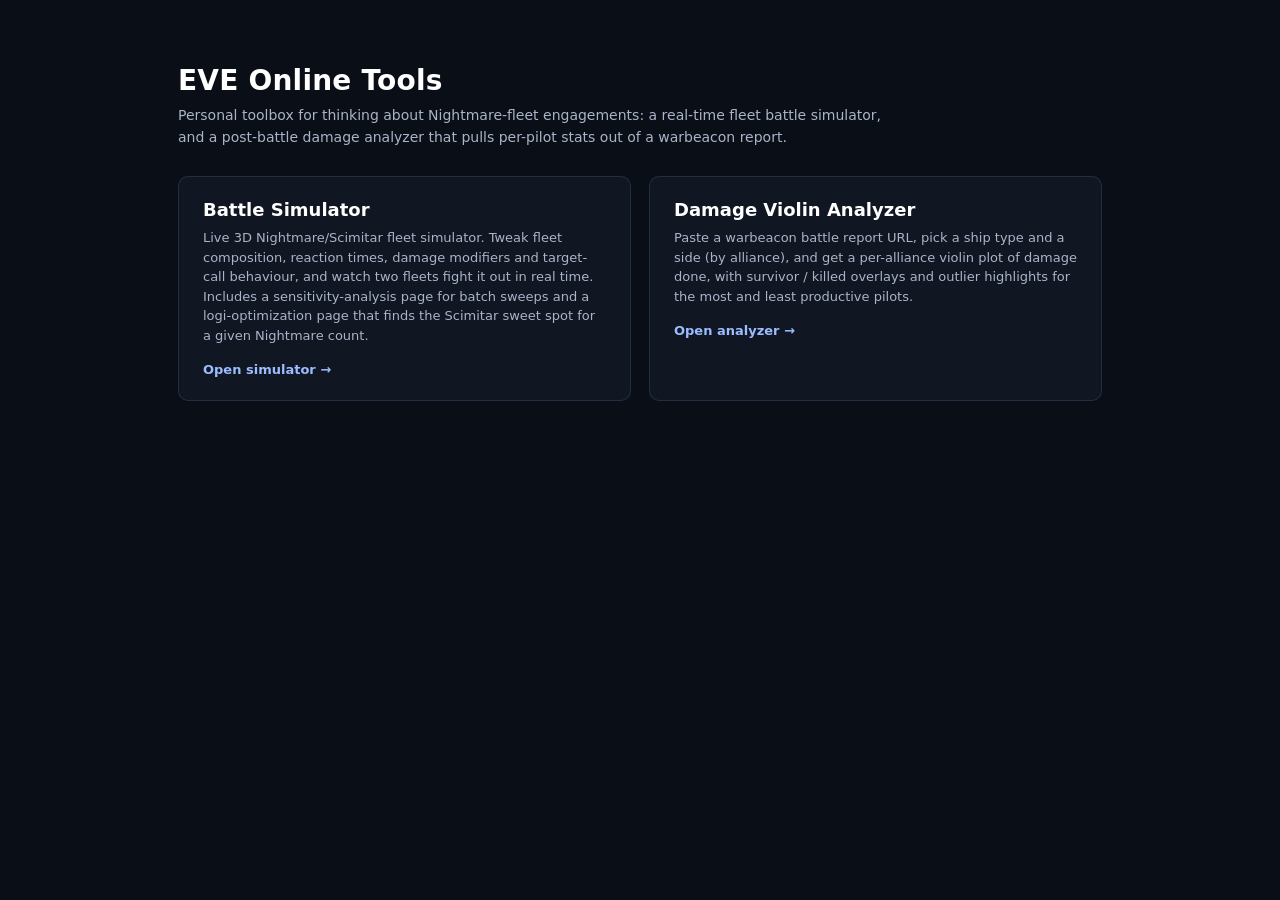
==== projects/eve-tools/index.html @ 77d0e672 "Add personal site; move EVE Tools to /projects/eve-tools/ New root pages (index, research, tutoring," ====
<!doctype html>
<html lang="en">
  <head>
    <meta charset="utf-8" />
    <meta name="viewport" content="width=device-width, initial-scale=1" />
    <title>EVE Tools - jamiesonpa</title>
    <link rel="stylesheet" href="style.css" />
  </head>
  <body class="landing-body">
    <div class="landing-shell">
      <header class="landing-header">
        <h1>EVE Online Tools</h1>
        <p class="landing-blurb">
          Personal toolbox for thinking about Nightmare-fleet engagements:
          a real-time fleet battle simulator, and a post-battle damage
          analyzer that pulls per-pilot stats out of a warbeacon report.
        </p>
      </header>

      <nav class="landing-cards">
        <a class="landing-card" href="simulator.html">
          <h2>Battle Simulator</h2>
          <p>
            Live 3D Nightmare/Scimitar fleet simulator. Tweak fleet
            composition, reaction times, damage modifiers and target-call
            behaviour, and watch two fleets fight it out in real time.
            Includes a sensitivity-analysis page for batch sweeps and
            a logi-optimization page that finds the Scimitar sweet spot
            for a given Nightmare count.
          </p>
          <span class="landing-cta">Open simulator &rarr;</span>
        </a>

        <a class="landing-card" href="analyzer.html">
          <h2>Damage Violin Analyzer</h2>
          <p>
            Paste a warbeacon battle report URL, pick a ship type and a
            side (by alliance), and get a per-alliance violin plot of
            damage done, with survivor / killed overlays and outlier
            highlights for the most and least productive pilots.
          </p>
          <span class="landing-cta">Open analyzer &rarr;</span>
        </a>
      </nav>
    </div>
  </body>
</html>
---- projects/eve-tools/style.css ----
* {
  box-sizing: border-box;
}

html,
body {
  margin: 0;
  padding: 0;
  width: 100%;
  height: 100%;
  background: #000;
  color: #cfd6e4;
  font-family: "Segoe UI", Roboto, Inter, system-ui, sans-serif;
  overflow: hidden;
}

#view {
  display: block;
  width: 100vw;
  height: 100vh;
  position: fixed;
  inset: 0;
  z-index: 0;
}

.hud-panel {
  position: fixed;
  z-index: 10;
  background: rgba(8, 12, 20, 0.72);
  backdrop-filter: blur(6px);
  -webkit-backdrop-filter: blur(6px);
  border: 1px solid rgba(120, 150, 200, 0.18);
  border-radius: 8px;
  padding: 10px 14px;
  font-size: 13px;
  line-height: 1.4;
  user-select: none;
}

.hud-panel.small {
  font-size: 11px;
  opacity: 0.8;
}

#hud-top-left {
  top: 12px;
  left: 12px;
  min-width: 220px;
}

#hud-bottom-right {
  bottom: 12px;
  right: 12px;
}

.row {
  display: flex;
  align-items: center;
  gap: 8px;
  margin: 3px 0;
}

.title {
  font-weight: 600;
  font-size: 14px;
  margin-bottom: 4px;
  color: #fff;
}

.green {
  color: #5dd17a;
  font-variant-numeric: tabular-nums;
}

.red {
  color: #f06464;
  font-variant-numeric: tabular-nums;
}

.sep {
  color: #50607a;
}

button,
select {
  background: rgba(40, 50, 70, 0.9);
  color: #e6ecf6;
  border: 1px solid rgba(120, 150, 200, 0.25);
  border-radius: 4px;
  padding: 3px 8px;
  font: inherit;
  cursor: pointer;
}

button:hover,
select:hover {
  background: rgba(60, 80, 110, 0.95);
}

#result-banner {
  position: fixed;
  z-index: 20;
  top: 50%;
  left: 50%;
  transform: translate(-50%, -50%);
  padding: 18px 36px;
  font-size: 28px;
  font-weight: 700;
  border-radius: 12px;
  background: rgba(0, 0, 0, 0.7);
  border: 2px solid rgba(255, 255, 255, 0.15);
  text-align: center;
  pointer-events: none;
}

#result-banner.green {
  color: #7df09a;
  border-color: rgba(125, 240, 154, 0.4);
}

#result-banner.red {
  color: #ff8080;
  border-color: rgba(255, 128, 128, 0.4);
}

.hidden {
  display: none !important;
}

/* --- Per-team roster panels --------------------------------------------- */
.roster-panel {
  position: fixed;
  top: 150px;
  bottom: 50px;
  width: 200px;
  z-index: 9;
  background: rgba(8, 12, 20, 0.72);
  backdrop-filter: blur(6px);
  -webkit-backdrop-filter: blur(6px);
  border: 1px solid rgba(120, 150, 200, 0.18);
  border-radius: 8px;
  padding: 8px 6px 8px 8px;
  display: flex;
  flex-direction: column;
  font-size: 12px;
  user-select: none;
}

#green-roster {
  left: 12px;
}
#red-roster {
  right: 12px;
}

.roster-title {
  font-weight: 600;
  font-size: 13px;
  padding-bottom: 4px;
  border-bottom: 1px solid rgba(120, 150, 200, 0.18);
  margin-bottom: 4px;
}

.fleet-config {
  margin-bottom: 5px;
  padding-bottom: 5px;
  border-bottom: 1px dashed rgba(120, 150, 200, 0.12);
}
.btn-match-fleet {
  width: 100%;
  margin-bottom: 6px;
  padding: 3px 6px;
  font-size: 11px;
  text-align: center;
}
.cfg-label {
  font-size: 10px;
  opacity: 0.7;
  margin-bottom: 3px;
}
/* Collapsible section wrapping a group of cfg-rows. Uses native <details>
   so the open/closed state is keyboard-accessible without JS, but with a
   custom disclosure arrow that matches the existing label styling. */
.cfg-section {
  margin-bottom: 4px;
}
.cfg-section[open] {
  margin-bottom: 6px;
}
.cfg-section > summary {
  font-size: 10px;
  opacity: 0.7;
  margin-bottom: 3px;
  padding: 1px 0;
  cursor: pointer;
  user-select: none;
  list-style: none;
}
.cfg-section > summary::-webkit-details-marker {
  display: none;
}
.cfg-section > summary::before {
  content: "\25B8";
  display: inline-block;
  width: 10px;
  font-size: 9px;
  opacity: 0.65;
  transition: transform 0.1s ease-out;
}
.cfg-section[open] > summary::before {
  transform: rotate(90deg);
}
.cfg-section > summary:hover {
  opacity: 0.95;
}
/* Sub-headings inside a multi-block section (e.g. each reaction kind under
   the combined "Reactions" group). */
.cfg-sublabel {
  font-size: 9px;
  opacity: 0.55;
  margin-top: 2px;
  margin-bottom: 2px;
  padding-left: 10px;
}
.cfg-row {
  display: flex;
  align-items: center;
  gap: 4px;
}
.cfg-row label {
  font-size: 10px;
  opacity: 0.6;
  width: 22px;
  text-align: right;
}
.cfg-input {
  width: 52px;
  background: rgba(40, 50, 70, 0.9);
  color: #e6ecf6;
  border: 1px solid rgba(120, 150, 200, 0.25);
  border-radius: 3px;
  padding: 1px 4px;
  font: inherit;
  font-size: 11px;
}
.cfg-input:focus {
  outline: none;
  border-color: rgba(255, 208, 0, 0.5);
}
/* Boolean toggle rows: the checkbox sits at its native size next to a
   wider, left-aligned text label (no fixed-width right-aligned label like
   the numeric "min/max" rows). The general .cfg-input width is overridden
   so the checkbox isn't stretched into a giant box. */
.cfg-row.cfg-checkbox {
  margin-top: 2px;
  margin-bottom: 4px;
}
.cfg-row.cfg-checkbox .cfg-input[type="checkbox"] {
  width: auto;
  margin: 0;
  cursor: pointer;
}
.cfg-row.cfg-checkbox label {
  width: auto;
  text-align: left;
  cursor: pointer;
  opacity: 0.85;
}
/* Numeric rows that need a longer-than-22px label (e.g. "survivor" for the
   merge-subfleets threshold). Left-aligns the label and lets it size to
   its text so it stops overlapping the adjacent input. The input keeps
   its standard 52px width via the base .cfg-input rule. */
.cfg-row.cfg-wide-label label {
  width: auto;
  text-align: left;
  padding-right: 4px;
}

/* Per-fleet violin plot of the surviving ships' damage modifiers. Sits
   between the fleet config block and the legend; takes a fixed slice of
   the panel height while the ship list (flex: 1) absorbs whatever is
   left, scrolling internally if needed. */
.violin-panel {
  height: 120px;
  margin: 2px 0 6px 0;
  padding: 0;
  border-bottom: 1px dashed rgba(120, 150, 200, 0.12);
  display: block;
}
.violin-svg {
  display: block;
  width: 100%;
  height: 100%;
}

.roster-legend {
  display: flex;
  gap: 6px;
  align-items: center;
  font-size: 10px;
  opacity: 0.7;
  margin-bottom: 4px;
  padding-bottom: 4px;
  border-bottom: 1px dashed rgba(120, 150, 200, 0.12);
}
.roster-legend .lg {
  display: inline-block;
  width: 8px;
  height: 8px;
  border-radius: 1px;
  margin-right: 1px;
}
.lg.shield {
  background: #4ea3ff;
}
.lg.armor {
  background: #d6a44a;
}
.lg.struct {
  background: #c0c0c0;
}

.roster-list {
  flex: 1;
  overflow-y: auto;
  scrollbar-width: thin;
  scrollbar-color: rgba(120, 150, 200, 0.4) transparent;
}
.roster-list::-webkit-scrollbar {
  width: 6px;
}
.roster-list::-webkit-scrollbar-thumb {
  background: rgba(120, 150, 200, 0.4);
  border-radius: 3px;
}

.ship-row {
  display: flex;
  align-items: center;
  gap: 6px;
  padding: 2px 4px;
  border-radius: 3px;
  font-size: 11px;
}
.ship-row + .ship-row {
  margin-top: 1px;
}
.ship-row.dead {
  opacity: 0.32;
}
.ship-row.dead .ship-label {
  text-decoration: line-through;
}
.ship-row.leader .ship-label::after {
  content: " *";
  color: #ffd000;
}
.ship-row.primary {
  background: rgba(255, 208, 0, 0.18);
  box-shadow: inset 2px 0 0 #ffd000;
}

.ship-label {
  width: 38px;
  font-family: "Consolas", "Menlo", monospace;
  letter-spacing: 0.5px;
  color: #d0d8e6;
}

/* Scimitar (logistics) rows: subtle cyan accent on the label so logi can be
   picked out at a glance without making the row visually noisy. The leader
   asterisk + primary highlight + dead/hardened states all still apply on
   top of this with no bleed-through issues. */
.ship-row.scimitar .ship-label {
  color: #6ff0c4;
}
.ship-row.scimitar {
  border-left: 1px dashed rgba(111, 240, 196, 0.35);
  padding-left: 3px;
}

/* Hardener pip: dim "H" by default; lights up cyan + glow when on. */
.hard-pip {
  display: inline-block;
  width: 11px;
  height: 11px;
  line-height: 11px;
  text-align: center;
  font-family: "Consolas", "Menlo", monospace;
  font-size: 9px;
  font-weight: 700;
  color: rgba(170, 200, 230, 0.28);
  border: 1px solid rgba(170, 200, 230, 0.18);
  border-radius: 2px;
  flex-shrink: 0;
}
.ship-row.hardened .hard-pip {
  color: #0a1828;
  background: #4ea3ff;
  border-color: #4ea3ff;
  box-shadow: 0 0 4px rgba(78, 163, 255, 0.85);
}
.ship-row.hardened .bar.shield {
  box-shadow: inset 0 0 0 1px rgba(78, 163, 255, 0.55);
}
/* Overheated supersedes the plain hardened look: the H goes orange and
   gets a stronger glow to read as "running hot". The shield bar gets a
   matching orange inset accent so an at-a-glance scan of the roster
   surfaces who's cooking modules. */
.ship-row.overheated .hard-pip {
  color: #1a0a02;
  background: #ff8a3d;
  border-color: #ff8a3d;
  box-shadow: 0 0 6px rgba(255, 138, 61, 0.95);
}
.ship-row.overheated .bar.shield {
  box-shadow: inset 0 0 0 1px rgba(255, 138, 61, 0.65);
}

/* Crystal pip: shows the 2-letter abbreviation of the nightmare's currently-
   loaded frequency crystal. Sits next to the hardener pip. The .pending
   modifier is added by main.js while a crystal swap is queued (pilot has
   noticed they need to swap but the reaction time hasn't elapsed yet),
   pulsing amber so the swap state machine is visually obvious. */
.crystal-pip {
  display: inline-block;
  min-width: 16px;
  padding: 0 2px;
  height: 11px;
  line-height: 11px;
  text-align: center;
  font-family: "Consolas", "Menlo", monospace;
  font-size: 9px;
  font-weight: 700;
  color: rgba(255, 230, 180, 0.85);
  background: rgba(80, 60, 30, 0.6);
  border: 1px solid rgba(220, 180, 110, 0.35);
  border-radius: 2px;
  flex-shrink: 0;
}
.crystal-pip.pending {
  color: #1a1000;
  background: #ffc060;
  border-color: #ffc060;
  box-shadow: 0 0 4px rgba(255, 192, 96, 0.85);
  animation: crystal-pulse 1.2s ease-in-out infinite;
}
@keyframes crystal-pulse {
  0%, 100% { box-shadow: 0 0 3px rgba(255, 192, 96, 0.55); }
  50%      { box-shadow: 0 0 7px rgba(255, 192, 96, 1.0); }
}
.ship-row.dead .crystal-pip {
  opacity: 0.4;
}

.bars {
  flex: 1;
  display: flex;
  flex-direction: column;
  gap: 1px;
}
.bar {
  height: 3px;
  background: rgba(255, 255, 255, 0.08);
  border-radius: 1px;
  overflow: hidden;
}
.bar .fill {
  height: 100%;
  width: 100%;
  transition: width 100ms linear;
}
.bar.shield .fill {
  background: #4ea3ff;
}
.bar.armor .fill {
  background: #d6a44a;
}
.bar.struct .fill {
  background: #c0c0c0;
}

/* --- Sensitivity-analysis page (analysis.html) --------------------------
   Layout is a vertical-flow document, NOT the fixed-overlay HUD used by
   the live simulator. We override `body { overflow: hidden }` from above
   via a body class (.analysis-body) so the analysis page can scroll.
   All selectors here are scoped to .analysis-body or .analysis-shell so
   they can't bleed into the live-simulator UI. */
.analysis-body {
  overflow: auto;
  background: #0a0e16;
}
.analysis-shell {
  max-width: 1280px;
  margin: 0 auto;
  padding: 24px 28px 64px 28px;
  color: #cfd6e4;
}
.analysis-header h1 {
  margin: 0 0 4px 0;
  font-size: 22px;
  font-weight: 600;
  color: #fff;
}
.analysis-title-row {
  display: flex;
  align-items: baseline;
  justify-content: space-between;
  gap: 18px;
  margin-bottom: 6px;
}
.header-links {
  display: flex;
  gap: 16px;
  align-items: baseline;
}
.back-link {
  color: #9bbcff;
  text-decoration: none;
  font-size: 13px;
}
.back-link:hover {
  text-decoration: underline;
}
.analysis-blurb {
  margin: 4px 0 18px 0;
  font-size: 13px;
  color: #aab4c8;
  line-height: 1.5;
  max-width: 980px;
}
.analysis-blurb em {
  color: #d8def0;
  font-style: italic;
}

.analysis-controls {
  display: flex;
  flex-wrap: wrap;
  gap: 14px;
  background: rgba(20, 28, 42, 0.65);
  border: 1px solid rgba(120, 150, 200, 0.18);
  border-radius: 8px;
  padding: 12px 16px;
  margin-bottom: 22px;
}
.ctrl-group {
  flex: 1;
  min-width: 240px;
}
.ctrl-group h3 {
  margin: 0 0 6px 0;
  font-size: 12px;
  font-weight: 600;
  text-transform: uppercase;
  letter-spacing: 0.5px;
  color: #9aa6bc;
}
.ctrl-row {
  display: flex;
  flex-wrap: wrap;
  align-items: center;
  gap: 10px;
  margin: 4px 0;
  font-size: 12px;
}
.ctrl-row.small {
  font-size: 11px;
  opacity: 0.75;
}
.ctrl-row label {
  display: inline-flex;
  align-items: center;
  gap: 6px;
  cursor: pointer;
}
.ctrl-row input[type="number"] {
  width: 70px;
  background: rgba(40, 50, 70, 0.9);
  color: #e6ecf6;
  border: 1px solid rgba(120, 150, 200, 0.25);
  border-radius: 3px;
  padding: 2px 5px;
  font: inherit;
  font-size: 12px;
}
.ctrl-row input[type="text"] {
  width: 280px;
  background: rgba(40, 50, 70, 0.9);
  color: #e6ecf6;
  border: 1px solid rgba(120, 150, 200, 0.25);
  border-radius: 3px;
  padding: 2px 5px;
  font: inherit;
  font-size: 12px;
}
.ctrl-row label.wide {
  flex: 1;
  min-width: 320px;
}
.ctrl-row label.wide input[type="text"] {
  flex: 1;
  width: auto;
  min-width: 240px;
}
.ctrl-row input[type="checkbox"] {
  cursor: pointer;
}
.ctrl-row button {
  background: rgba(40, 50, 70, 0.9);
  color: #e6ecf6;
  border: 1px solid rgba(120, 150, 200, 0.3);
  border-radius: 4px;
  padding: 4px 12px;
  font: inherit;
  font-size: 12px;
  cursor: pointer;
}
.ctrl-row button:hover:not(:disabled) {
  background: rgba(60, 80, 110, 0.95);
}
.ctrl-row button:disabled {
  opacity: 0.4;
  cursor: not-allowed;
}
.ctrl-row button.primary {
  background: rgba(70, 130, 90, 0.85);
  border-color: rgba(125, 240, 154, 0.4);
}
.ctrl-row button.primary:hover:not(:disabled) {
  background: rgba(90, 160, 110, 0.95);
}
.progress-outer {
  width: 100%;
  height: 6px;
  background: rgba(40, 50, 70, 0.9);
  border-radius: 3px;
  margin-top: 6px;
  overflow: hidden;
}
.progress-inner {
  width: 0%;
  height: 100%;
  background: linear-gradient(90deg, #5dd17a, #9bff9b);
  transition: width 100ms linear;
}

.analysis-shell h2 {
  margin: 26px 0 4px 0;
  font-size: 16px;
  font-weight: 600;
  color: #fff;
}
.section-blurb {
  margin: 4px 0 12px 0;
  font-size: 12px;
  color: #8e9ab0;
  line-height: 1.5;
  max-width: 980px;
}
.section-blurb em {
  color: #d8def0;
  font-style: italic;
}

.tornado-section {
  margin-bottom: 14px;
}
#tornado-plot {
  background: rgba(20, 28, 42, 0.6);
  border: 1px solid rgba(120, 150, 200, 0.18);
  border-radius: 6px;
  padding: 10px;
  min-height: 120px;
}
.tornado-svg {
  display: block;
  width: 100%;
  height: auto;
}

.experiments-section {
  margin-top: 6px;
}
#experiment-grid {
  display: grid;
  grid-template-columns: repeat(auto-fill, minmax(480px, 1fr));
  gap: 16px;
  margin-top: 4px;
}
.exp-card {
  background: rgba(20, 28, 42, 0.6);
  border: 1px solid rgba(120, 150, 200, 0.18);
  border-radius: 8px;
  padding: 12px 14px;
}
.exp-card h3 {
  margin: 0 0 4px 0;
  font-size: 14px;
  font-weight: 600;
  color: #fff;
}
.exp-desc {
  margin: 0 0 8px 0;
  font-size: 11px;
  line-height: 1.45;
  color: #8e9ab0;
}
/* Per-card tunable editor block (baseline range / swept values).
 * Sits between the description and the plot so the controls that drive
 * the graph below are visually tied to it. Compact / dense to avoid
 * eating into the plot's vertical space. */
.exp-editor {
  display: flex;
  flex-wrap: wrap;
  gap: 8px;
  align-items: center;
  margin: 4px 0 10px 0;
  padding: 6px 8px;
  background: rgba(20, 28, 42, 0.45);
  border: 1px solid rgba(120, 150, 200, 0.14);
  border-radius: 4px;
  font-size: 11px;
  color: #cfd6e4;
}
/* Stacked variant for the damage card (two rows: sweep values + baseline). */
.exp-editor-stacked {
  flex-direction: column;
  align-items: stretch;
  gap: 4px;
}
.exp-editor-row {
  display: flex;
  flex-wrap: wrap;
  gap: 8px;
  align-items: center;
}
.exp-editor-label {
  color: #9aa6bc;
  font-weight: 600;
}
.exp-editor label {
  display: inline-flex;
  align-items: center;
  gap: 4px;
  color: #cfd6e4;
  font-weight: 400;
}
.exp-editor input[type="number"] {
  width: 56px;
  padding: 2px 4px;
  background: rgba(0, 0, 0, 0.3);
  border: 1px solid rgba(120, 150, 200, 0.4);
  border-radius: 3px;
  color: #fff;
  font-family: inherit;
  font-size: 11px;
}
.exp-editor input[type="text"] {
  flex: 1;
  min-width: 200px;
  padding: 2px 6px;
  background: rgba(0, 0, 0, 0.3);
  border: 1px solid rgba(120, 150, 200, 0.4);
  border-radius: 3px;
  color: #fff;
  font-family: inherit;
  font-size: 11px;
}
.exp-editor input:focus {
  outline: none;
  border-color: rgba(150, 190, 255, 0.7);
  background: rgba(0, 0, 0, 0.45);
}
.exp-editor-reset {
  padding: 2px 8px;
  background: rgba(120, 150, 200, 0.15);
  border: 1px solid rgba(120, 150, 200, 0.3);
  border-radius: 3px;
  color: #cfd6e4;
  font-family: inherit;
  font-size: 10px;
  cursor: pointer;
}
.exp-editor-reset:hover {
  background: rgba(120, 150, 200, 0.3);
}
.exp-editor-unit {
  color: #9aa6bc;
  font-size: 10px;
}
.exp-editor-error {
  color: #ff7777;
  font-size: 10px;
  flex-basis: 100%;
}
.exp-plot {
  margin: 4px 0 8px 0;
}
.exp-svg {
  display: block;
  width: 100%;
  height: auto;
}

.exp-table {
  margin-top: 6px;
  overflow-x: auto;
}
.exp-table table {
  width: 100%;
  border-collapse: collapse;
  font-size: 11px;
}
.exp-table th,
.exp-table td {
  text-align: right;
  padding: 3px 6px;
  border-bottom: 1px solid rgba(120, 150, 200, 0.1);
  font-variant-numeric: tabular-nums;
}
.exp-table th {
  color: #9aa6bc;
  font-weight: 600;
  text-align: right;
  border-bottom-color: rgba(120, 150, 200, 0.25);
}
.exp-table tr td:first-child,
.exp-table tr th:first-child {
  text-align: left;
}

.muted {
  color: #6c7a92;
  font-size: 12px;
  font-style: italic;
  padding: 14px 6px;
}

/* Small "Sensitivity analysis ->" link injected into the live simulator's
   top-left HUD so users can jump from the live view to the batch analysis
   page. Inherits the HUD's font sizing / colour scheme so it doesn't look
   tacked-on. */
.hud-link {
  font-size: 11px;
  color: #9bbcff;
  text-decoration: none;
  opacity: 0.85;
}
.hud-link:hover {
  text-decoration: underline;
  opacity: 1;
}

/* --- Landing page (index.html) -----------------------------------------
   Vertical-flow document, NOT the fixed-overlay HUD used by the live
   simulator. Scoped to .landing-body / .landing-shell so they can't bleed
   into the simulator UI. Mirrors the .analysis-body precedent above. */
.landing-body {
  overflow: auto;
  background: #0a0e16;
}
.landing-shell {
  max-width: 980px;
  margin: 0 auto;
  padding: 64px 28px 64px 28px;
  color: #cfd6e4;
}
.landing-header h1 {
  margin: 0 0 8px 0;
  font-size: 28px;
  font-weight: 600;
  color: #fff;
  letter-spacing: 0.2px;
}
.landing-blurb {
  margin: 4px 0 28px 0;
  font-size: 14px;
  color: #aab4c8;
  line-height: 1.55;
  max-width: 720px;
}
.landing-cards {
  display: grid;
  grid-template-columns: repeat(auto-fit, minmax(320px, 1fr));
  gap: 18px;
}
.landing-card {
  display: block;
  background: rgba(20, 28, 42, 0.65);
  border: 1px solid rgba(120, 150, 200, 0.18);
  border-radius: 10px;
  padding: 22px 24px;
  color: #cfd6e4;
  text-decoration: none;
  transition: border-color 0.12s ease-out, background 0.12s ease-out, transform 0.12s ease-out;
}
.landing-card:hover {
  border-color: rgba(155, 188, 255, 0.55);
  background: rgba(28, 38, 56, 0.85);
  transform: translateY(-1px);
}
.landing-card h2 {
  margin: 0 0 8px 0;
  font-size: 18px;
  font-weight: 600;
  color: #fff;
}
.landing-card p {
  margin: 0 0 14px 0;
  font-size: 13px;
  line-height: 1.5;
  color: #aab4c8;
}
.landing-cta {
  display: inline-block;
  font-size: 13px;
  color: #9bbcff;
  font-weight: 600;
}
.landing-card:hover .landing-cta {
  text-decoration: underline;
}

/* --- Damage Violin Analyzer page (analyzer.html) -----------------------
   Same vertical-flow layout pattern as .analysis-body. All selectors are
   scoped to .analyzer-body or .analyzer-shell so they can't reach into
   the live simulator UI. */
.analyzer-body {
  overflow: auto;
  background: #0a0e16;
}
.analyzer-shell {
  max-width: 1400px;
  margin: 0 auto;
  padding: 24px 28px 64px 28px;
  color: #cfd6e4;
}
.analyzer-header h1 {
  margin: 0 0 4px 0;
  font-size: 22px;
  font-weight: 600;
  color: #fff;
}
.analyzer-title-row {
  display: flex;
  align-items: baseline;
  justify-content: space-between;
  gap: 18px;
  margin-bottom: 6px;
}
.analyzer-blurb {
  margin: 4px 0 18px 0;
  font-size: 13px;
  color: #aab4c8;
  line-height: 1.5;
  max-width: 980px;
}
.analyzer-blurb a {
  color: #9bbcff;
  text-decoration: none;
}
.analyzer-blurb a:hover {
  text-decoration: underline;
}

.analyzer-form {
  display: flex;
  flex-direction: column;
  gap: 10px;
  background: rgba(20, 28, 42, 0.65);
  border: 1px solid rgba(120, 150, 200, 0.18);
  border-radius: 8px;
  padding: 14px 16px;
  margin-bottom: 18px;
}
.analyzer-form .form-row {
  display: flex;
  flex-direction: column;
  gap: 4px;
}
.analyzer-form .form-row.two-col {
  flex-direction: row;
  gap: 14px;
  flex-wrap: wrap;
}
.analyzer-form .form-cell {
  flex: 1;
  min-width: 220px;
  display: flex;
  flex-direction: column;
  gap: 4px;
}
.analyzer-form label {
  font-size: 11px;
  text-transform: uppercase;
  letter-spacing: 0.5px;
  color: #9aa6bc;
  font-weight: 600;
}
.analyzer-form input[type="text"] {
  background: rgba(40, 50, 70, 0.9);
  color: #e6ecf6;
  border: 1px solid rgba(120, 150, 200, 0.3);
  border-radius: 4px;
  padding: 6px 10px;
  font: inherit;
  font-size: 13px;
}
.analyzer-form input[type="text"]:focus {
  outline: none;
  border-color: rgba(155, 188, 255, 0.7);
  background: rgba(0, 0, 0, 0.4);
}
.analyzer-form .form-actions {
  flex-direction: row;
  align-items: center;
  gap: 12px;
  flex-wrap: wrap;
}
.analyzer-form button {
  background: rgba(40, 50, 70, 0.9);
  color: #e6ecf6;
  border: 1px solid rgba(120, 150, 200, 0.3);
  border-radius: 4px;
  padding: 6px 14px;
  font: inherit;
  font-size: 13px;
  cursor: pointer;
}
.analyzer-form button:hover:not(:disabled) {
  background: rgba(60, 80, 110, 0.95);
}
.analyzer-form button:disabled {
  opacity: 0.45;
  cursor: not-allowed;
}
.analyzer-form button.primary {
  background: rgba(70, 130, 90, 0.85);
  border-color: rgba(125, 240, 154, 0.4);
}
.analyzer-form button.primary:hover:not(:disabled) {
  background: rgba(90, 160, 110, 0.95);
}
.analyzer-form .status-text {
  font-size: 12px;
  color: #aab4c8;
}
.analyzer-form .status-text.busy {
  color: #ffd07a;
}
.analyzer-form .status-text.ok {
  color: #7df09a;
}
.analyzer-form .status-text.err {
  color: #ff8080;
}

.analyzer-chart-section {
  background: rgba(20, 28, 42, 0.6);
  border: 1px solid rgba(120, 150, 200, 0.18);
  border-radius: 8px;
  padding: 12px 14px;
  min-height: 320px;
}
.analyzer-chart {
  width: 100%;
}
.analyzer-chart .alliance-violin-svg {
  display: block;
  width: 100%;
  height: auto;
}
.analyzer-footnote {
  margin: 10px 4px 0 4px;
  font-size: 11px;
  color: #8e9ab0;
  line-height: 1.45;
}

/* --- Logi optimization page (logi.html) --------------------------------
   Re-uses .analysis-body / .analysis-shell / .analysis-controls / etc.
   from the sensitivity-analysis page. Adds an overlay plot + legend
   block where every nightmare-count series is drawn on a single axis,
   plus a few tweaks for that page's wider single plot. */
.overlay-section {
  margin: 14px 0 18px 0;
}
#overlay-plot {
  background: rgba(20, 28, 42, 0.6);
  border: 1px solid rgba(120, 150, 200, 0.18);
  border-radius: 6px;
  padding: 10px;
  min-height: 200px;
}
.overlay-svg {
  display: block;
  width: 100%;
  height: auto;
}
.overlay-legend {
  display: flex;
  flex-wrap: wrap;
  gap: 14px;
  align-items: center;
  margin-top: 8px;
  font-size: 12px;
  color: #cfd6e4;
}
.overlay-legend-item {
  display: inline-flex;
  align-items: center;
  gap: 6px;
}
.overlay-legend-swatch {
  display: inline-block;
  width: 12px;
  height: 12px;
  border-radius: 2px;
  border: 1px solid rgba(20, 28, 42, 0.85);
}
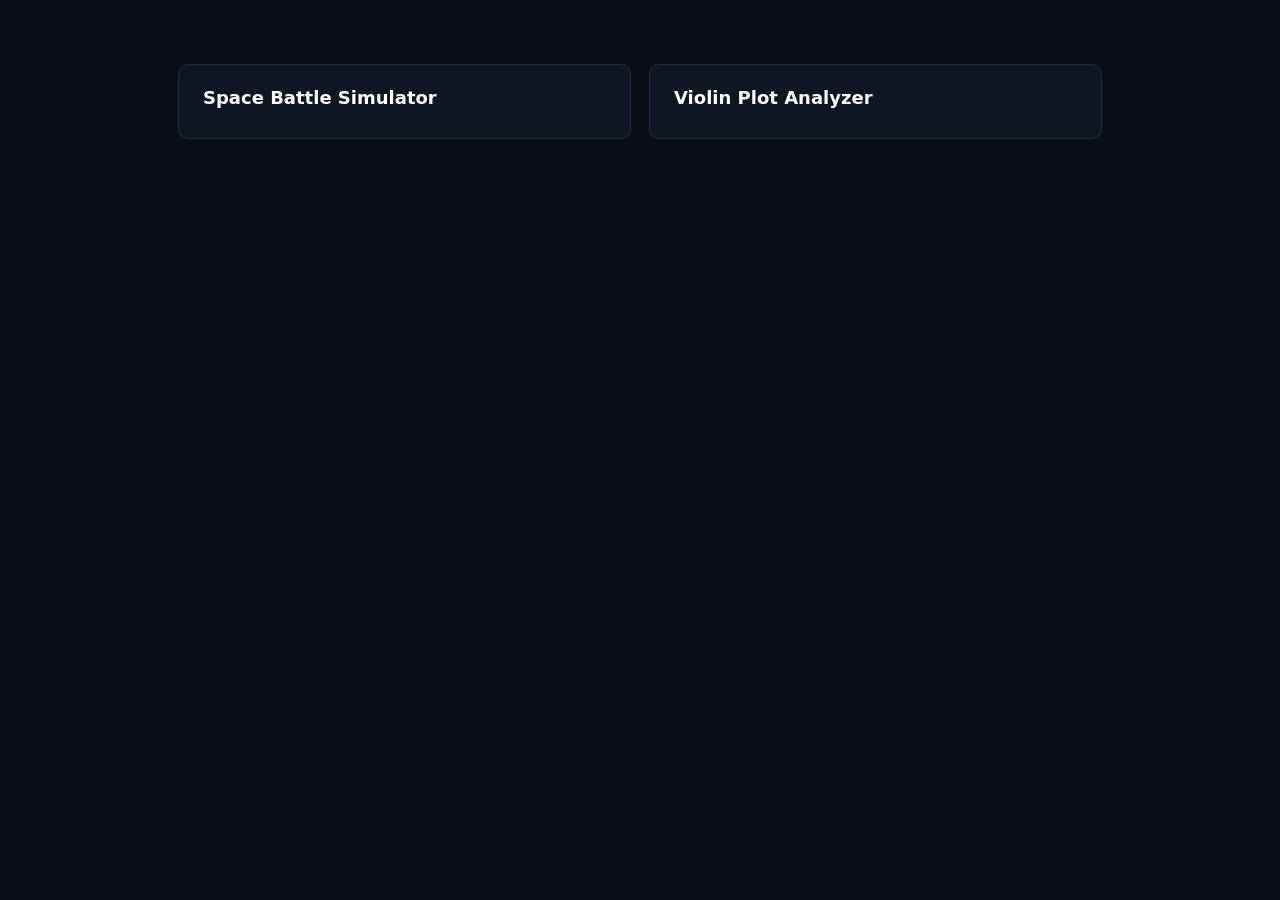
==== commit 0952ab9d: "Simplify projects landing to two links (Space Battle Simulator, Violin Plot Analyzer)" ====
--- a/projects/eve-tools/index.html
+++ b/projects/eve-tools/index.html
@@ -3,43 +3,17 @@
   <head>
     <meta charset="utf-8" />
     <meta name="viewport" content="width=device-width, initial-scale=1" />
-    <title>EVE Tools - jamiesonpa</title>
+    <title>Personal Projects - Pierce Jamieson, Ph.D.</title>
     <link rel="stylesheet" href="style.css" />
   </head>
   <body class="landing-body">
     <div class="landing-shell">
-      <header class="landing-header">
-        <h1>EVE Online Tools</h1>
-        <p class="landing-blurb">
-          Personal toolbox for thinking about Nightmare-fleet engagements:
-          a real-time fleet battle simulator, and a post-battle damage
-          analyzer that pulls per-pilot stats out of a warbeacon report.
-        </p>
-      </header>
-
       <nav class="landing-cards">
         <a class="landing-card" href="simulator.html">
-          <h2>Battle Simulator</h2>
-          <p>
-            Live 3D Nightmare/Scimitar fleet simulator. Tweak fleet
-            composition, reaction times, damage modifiers and target-call
-            behaviour, and watch two fleets fight it out in real time.
-            Includes a sensitivity-analysis page for batch sweeps and
-            a logi-optimization page that finds the Scimitar sweet spot
-            for a given Nightmare count.
-          </p>
-          <span class="landing-cta">Open simulator &rarr;</span>
+          <h2>Space Battle Simulator</h2>
         </a>
-
         <a class="landing-card" href="analyzer.html">
-          <h2>Damage Violin Analyzer</h2>
-          <p>
-            Paste a warbeacon battle report URL, pick a ship type and a
-            side (by alliance), and get a per-alliance violin plot of
-            damage done, with survivor / killed overlays and outlier
-            highlights for the most and least productive pilots.
-          </p>
-          <span class="landing-cta">Open analyzer &rarr;</span>
+          <h2>Violin Plot Analyzer</h2>
         </a>
       </nav>
     </div>
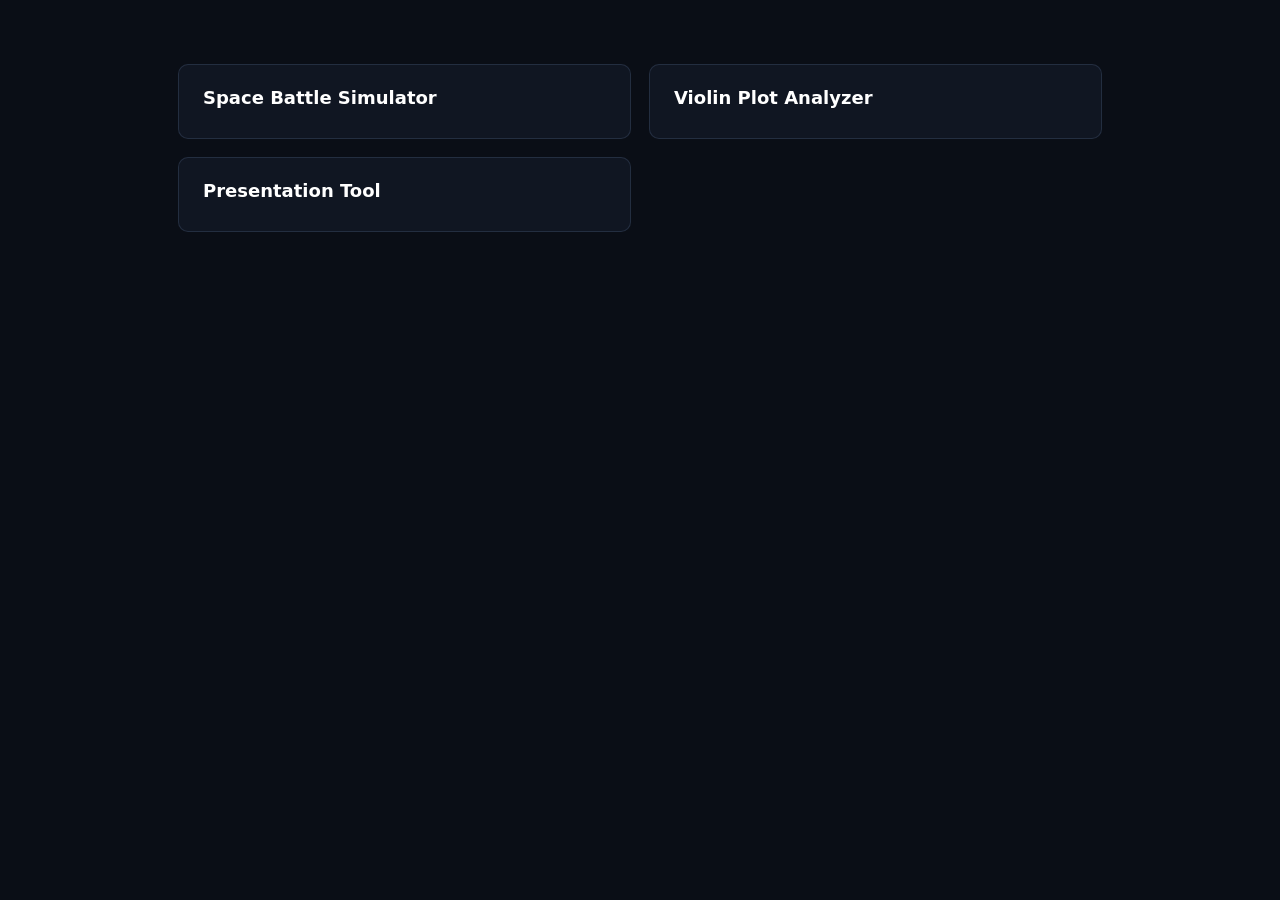
==== commit ef54df94: "Move projects page and add presentation tool" ====
--- a/projects/eve-tools/index.html
+++ b/projects/eve-tools/index.html
@@ -2,20 +2,12 @@
 <html lang="en">
   <head>
     <meta charset="utf-8" />
+    <meta http-equiv="refresh" content="0; url=../" />
     <meta name="viewport" content="width=device-width, initial-scale=1" />
-    <title>Personal Projects - Pierce Jamieson, Ph.D.</title>
-    <link rel="stylesheet" href="style.css" />
+    <title>Redirecting to Personal Projects</title>
+    <link rel="canonical" href="https://jamiesonpa.github.io/projects/" />
   </head>
-  <body class="landing-body">
-    <div class="landing-shell">
-      <nav class="landing-cards">
-        <a class="landing-card" href="simulator.html">
-          <h2>Space Battle Simulator</h2>
-        </a>
-        <a class="landing-card" href="analyzer.html">
-          <h2>Violin Plot Analyzer</h2>
-        </a>
-      </nav>
-    </div>
+  <body>
+    <p><a href="../">Personal Projects</a></p>
   </body>
 </html>
